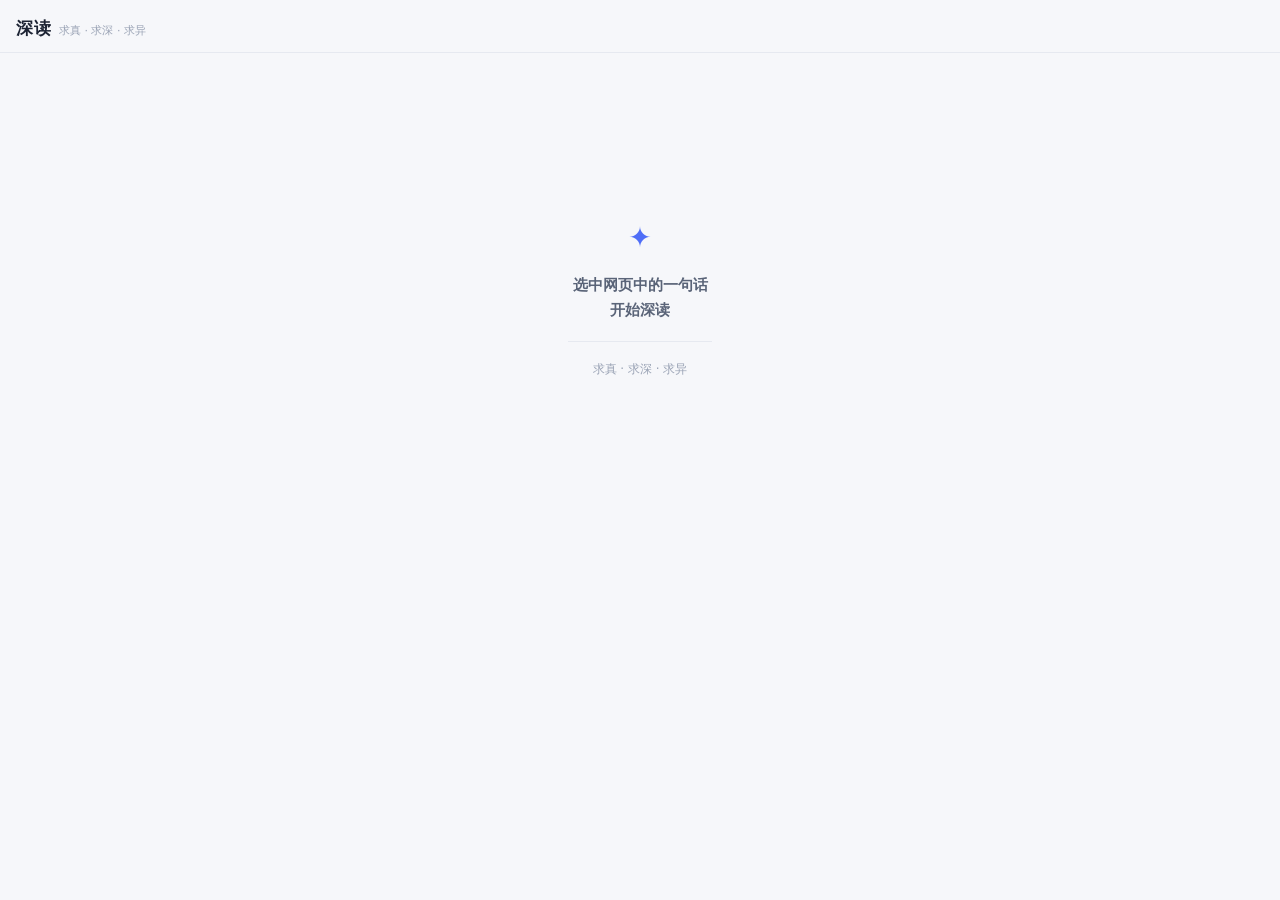
==== src/sidepanel/index.html @ 9e3a81c7 "M0: 重构为「求真·深读」方向——选区捕获 + Side Panel 骨架 - 删除整页静默采集模块（paragraph-extractor/visibility-detector 等），   对齐" ====
<!DOCTYPE html>
<html lang="zh-CN">
<head>
  <meta charset="UTF-8" />
  <title>深读</title>
  <link rel="stylesheet" href="panel.css" />
</head>
<body>
  <header class="panel-header">
    <span class="brand">深读</span>
    <span class="brand-sub">求真 · 求深 · 求异</span>
  </header>

  <main id="main">
    <!-- Empty 状态（PRD 05-UI-UX §20）：语义化引导而非"暂无数据" -->
    <section id="empty-state" class="empty-state">
      <div class="empty-icon">✦</div>
      <p class="empty-title">选中网页中的一句话<br />开始深读</p>
      <hr />
      <p class="empty-modes">求真 · 求深 · 求异</p>
    </section>

    <!-- Claim 卡片：当前正在分析的内容 -->
    <section id="claim-card" class="claim-card" hidden>
      <div class="claim-label">当前内容</div>
      <blockquote id="claim-text" class="claim-text"></blockquote>
      <div class="claim-source">
        <span id="claim-source-title"></span>
      </div>
      <button id="claim-expand" class="claim-expand" hidden>展开全文</button>
    </section>

    <div id="debug-msgs" class="debug-msgs"></div>
  </main>

  <script src="../core/utils/message-types.js"></script>
  <script src="panel.js"></script>
</body>
</html>
---- src/sidepanel/panel.css ----
/* Side Panel 最小骨架样式（M0）：完整视觉系统在 M2 建立。
   基调（PRD 05-UI-UX §25）：克制、知识感、轻量、可信。 */

:root {
  --bg: #f6f7fa;
  --card: #ffffff;
  --ink: #1c2333;
  --ink-2: #5a6478;
  --ink-3: #9aa3b5;
  --line: #e6e9f0;
  --accent: #4f6ef7;
}

@media (prefers-color-scheme: dark) {
  :root {
    --bg: #17181d;
    --card: #1f2128;
    --ink: #e8eaf0;
    --ink-2: #a8b0c0;
    --ink-3: #6b7385;
    --line: #2c2f3a;
    --accent: #7b93ff;
  }
}

* { box-sizing: border-box; }

body {
  margin: 0;
  background: var(--bg);
  color: var(--ink);
  font-family: system-ui, -apple-system, "PingFang SC", "Microsoft YaHei", sans-serif;
  font-size: 14px;
  line-height: 1.65;
}

.panel-header {
  display: flex;
  align-items: baseline;
  gap: 8px;
  padding: 14px 16px 10px;
  border-bottom: 1px solid var(--line);
}

.brand { font-size: 17px; font-weight: 700; letter-spacing: .5px; }
.brand-sub { font-size: 11px; color: var(--ink-3); }

.empty-state {
  margin: 18vh auto 0;
  text-align: center;
  color: var(--ink-2);
  max-width: 240px;
}
.empty-icon { font-size: 28px; color: var(--accent); margin-bottom: 12px; }
.empty-title { font-size: 15px; font-weight: 600; margin: 0; }
.empty-state hr { border: none; border-top: 1px solid var(--line); margin: 18px auto; width: 60%; }
.empty-modes { font-size: 12px; color: var(--ink-3); margin: 0; }

.claim-card {
  position: sticky;
  top: 0;
  z-index: 10;
  margin: 12px;
  padding: 12px 14px;
  background: var(--card);
  border-radius: 14px;
  box-shadow: 0 2px 10px rgba(20, 30, 60, .06);
}
.claim-label {
  font-size: 11px;
  color: var(--ink-3);
  letter-spacing: 1px;
  margin-bottom: 4px;
}
.claim-text {
  margin: 0;
  font-size: 14px;
  font-weight: 600;
  display: -webkit-box;
  -webkit-line-clamp: 3;
  -webkit-box-orient: vertical;
  overflow: hidden;
}
.claim-text.expanded { display: block; -webkit-line-clamp: unset; }
.claim-source {
  margin-top: 6px;
  font-size: 11px;
  color: var(--ink-3);
  white-space: nowrap;
  overflow: hidden;
  text-overflow: ellipsis;
}
.claim-expand {
  margin-top: 6px;
  padding: 0;
  border: none;
  background: none;
  color: var(--accent);
  font-size: 12px;
  cursor: pointer;
}

.debug-msgs { padding: 0 14px; font-size: 12px; color: var(--ink-2); white-space: pre-wrap; }
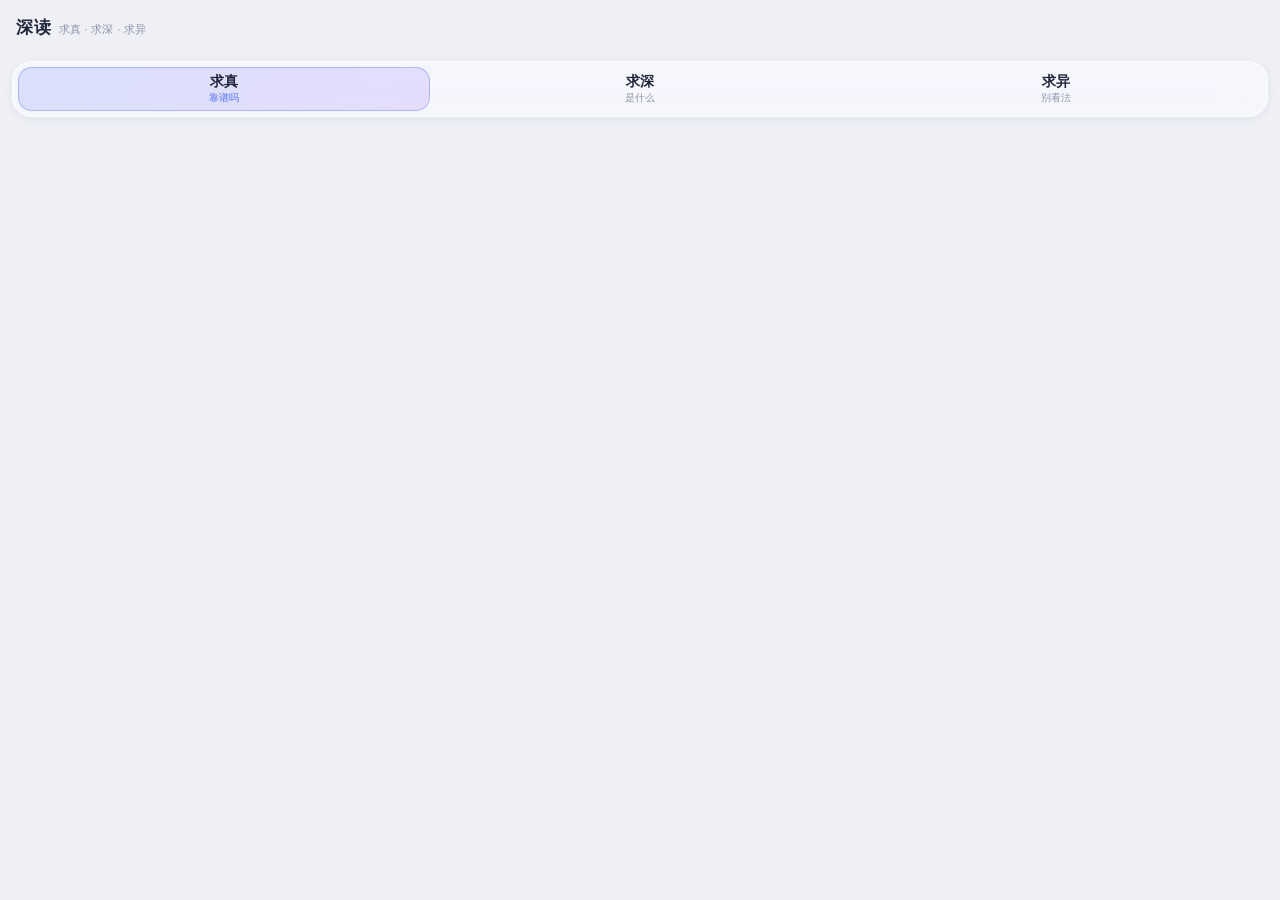
==== commit 0e63e104: "M2: Side Panel 三 Tab 工作台（Liquid Glass 风格） - 三 Tab 导航（求真/求深/求异，默认求真），Tab 切换不换 Claim - 求真视图：支持程度徽章（含观点" ====
--- a/src/sidepanel/index.html
+++ b/src/sidepanel/index.html
@@ -12,25 +12,61 @@
   </header>
 
   <main id="main">
-    <!-- Empty 状态（PRD 05-UI-UX §20）：语义化引导而非"暂无数据" -->
-    <section id="empty-state" class="empty-state">
+    <!-- Empty 状态（PRD 05-UI-UX §20） -->
+    <section id="empty-state" class="empty-state" hidden>
       <div class="empty-icon">✦</div>
       <p class="empty-title">选中网页中的一句话<br />开始深读</p>
       <hr />
       <p class="empty-modes">求真 · 求深 · 求异</p>
     </section>
 
-    <!-- Claim 卡片：当前正在分析的内容 -->
-    <section id="claim-card" class="claim-card" hidden>
+    <!-- Claim 卡片 -->
+    <section id="claim-card" class="claim-card glass" hidden>
       <div class="claim-label">当前内容</div>
       <blockquote id="claim-text" class="claim-text"></blockquote>
-      <div class="claim-source">
-        <span id="claim-source-title"></span>
-      </div>
       <button id="claim-expand" class="claim-expand" hidden>展开全文</button>
+      <div id="claim-source-title" class="claim-source"></div>
     </section>
 
-    <div id="debug-msgs" class="debug-msgs"></div>
+    <!-- 模式导航（PRD 05-UI-UX §8）：默认求真 -->
+    <nav id="mode-tabs" class="mode-tabs glass" hidden>
+      <button class="tab active" data-mode="truth" aria-selected="true">
+        <span class="tab-name">求真</span><span class="tab-q">靠谱吗</span>
+      </button>
+      <button class="tab" data-mode="deep" aria-selected="false">
+        <span class="tab-name">求深</span><span class="tab-q">是什么</span>
+      </button>
+      <button class="tab" data-mode="differ" aria-selected="false">
+        <span class="tab-name">求异</span><span class="tab-q">别看法</span>
+      </button>
+    </nav>
+
+    <!-- Loading 分步提示（PRD 05-UI-UX §18） -->
+    <section id="loading-state" class="state-card glass" hidden>
+      <div id="loading-title" class="loading-title">正在分析……</div>
+      <ul id="loading-steps" class="loading-steps"></ul>
+    </section>
+
+    <!-- Error 状态（PRD 05-UI-UX §19）：可重试，不空白 -->
+    <section id="error-state" class="state-card glass error" hidden>
+      <div class="error-icon">⚠</div>
+      <div id="error-title" class="error-title">分析失败</div>
+      <div id="error-detail" class="error-detail">暂时无法完成深读。</div>
+      <button id="retry-btn" class="retry-btn btn-ai">重新分析</button>
+    </section>
+
+    <!-- 结果区 -->
+    <section id="result-state" hidden>
+      <div id="result-truth" class="result-pane" hidden></div>
+      <div id="result-deep" class="result-pane" hidden></div>
+      <div id="result-differ" class="result-pane" hidden></div>
+      <button id="regen-btn" class="regen-btn" hidden>↻ 重新生成本视图</button>
+    </section>
+
+    <footer class="panel-foot" hidden>
+      <span id="cache-flag" class="cache-flag"></span>
+      <span class="disclaim">AI 基于检索与知识评估，非事实真值</span>
+    </footer>
   </main>
 
   <script src="../core/utils/message-types.js"></script>
--- a/src/sidepanel/panel.css
+++ b/src/sidepanel/panel.css
@@ -1,25 +1,37 @@
-/* Side Panel 最小骨架样式（M0）：完整视觉系统在 M2 建立。
-   基调（PRD 05-UI-UX §25）：克制、知识感、轻量、可信。 */
+/* 深读 Side Panel —— Liquid Glass 风格（用户偏好设计系统）+ PRD 基调：克制、知识感、轻量、可信 */
 
 :root {
-  --bg: #f6f7fa;
-  --card: #ffffff;
-  --ink: #1c2333;
-  --ink-2: #5a6478;
-  --ink-3: #9aa3b5;
-  --line: #e6e9f0;
+  --radius-2xl: 1.25rem;
+  --radius-full: 9999px;
+  --fluid: .4s cubic-bezier(0.2, 0.8, 0.2, 1);
+  --bg: #eef0f6;
+  --orb-1: rgba(120, 140, 255, .45);
+  --orb-2: rgba(180, 150, 255, .35);
+  --glass-bg: rgba(250, 250, 253, .62);
+  --glass-border: rgba(255, 255, 255, .65);
+  --ink: #20263a;
+  --ink-2: #59627a;
+  --ink-3: #8d95ab;
   --accent: #4f6ef7;
+  --ok: #2f9e63; --part: #c78a1d; --bad: #cf4b3c;
+  --shadow-sm: 0 2px 10px rgba(30, 40, 80, .07);
+  --shadow-md: 0 8px 28px rgba(30, 40, 80, .13);
 }
 
 @media (prefers-color-scheme: dark) {
   :root {
-    --bg: #17181d;
-    --card: #1f2128;
-    --ink: #e8eaf0;
-    --ink-2: #a8b0c0;
-    --ink-3: #6b7385;
-    --line: #2c2f3a;
+    --bg: #14151a;
+    --orb-1: rgba(90, 110, 230, .22);
+    --orb-2: rgba(160, 91, 245, .16);
+    --glass-bg: rgba(32, 34, 42, .60);
+    --glass-border: rgba(255, 255, 255, .12);
+    --ink: #eceef4;
+    --ink-2: #a9b1c4;
+    --ink-3: #767f94;
     --accent: #7b93ff;
+    --ok: #58c48c; --part: #ddb05e; --bad: #ef7364;
+    --shadow-sm: 0 2px 10px rgba(0, 0, 0, .3);
+    --shadow-md: 0 8px 28px rgba(0, 0, 0, .45);
   }
 }
 
@@ -27,77 +39,204 @@
 
 body {
   margin: 0;
+  min-height: 100vh;
   background: var(--bg);
   color: var(--ink);
   font-family: system-ui, -apple-system, "PingFang SC", "Microsoft YaHei", sans-serif;
   font-size: 14px;
-  line-height: 1.65;
-}
+  line-height: 1.7;
+}
+
+/* 背景光斑：让毛玻璃有内容可透 */
+.orbs { position: fixed; inset: 0; z-index: -1; overflow: hidden; pointer-events: none; }
+.orb {
+  position: absolute; border-radius: 50%;
+  filter: blur(70px); opacity: .8;
+  animation: drift 16s ease-in-out infinite alternate;
+}
+.orb.o1 { width: 260px; height: 260px; background: var(--orb-1); top: -60px; right: -70px; }
+.orb.o2 { width: 220px; height: 220px; background: var(--orb-2); bottom: -50px; left: -60px; animation-delay: -8s; }
+@keyframes drift {
+  from { transform: translate(0, 0) scale(1); }
+  to   { transform: translate(-24px, 20px) scale(1.08); }
+}
+
+/* 玻璃基类 */
+.glass {
+  background: var(--glass-bg);
+  backdrop-filter: blur(22px) saturate(170%);
+  -webkit-backdrop-filter: blur(22px) saturate(170%);
+  border: 1px solid var(--glass-border);
+  border-radius: var(--radius-2xl);
+  box-shadow: var(--shadow-sm), inset 0 1px 0 rgba(255, 255, 255, .18);
+}
+
+main { padding: 10px 12px 18px; }
 
 .panel-header {
-  display: flex;
-  align-items: baseline;
-  gap: 8px;
-  padding: 14px 16px 10px;
-  border-bottom: 1px solid var(--line);
-}
-
+  display: flex; align-items: baseline; gap: 8px;
+  padding: 13px 16px 9px;
+}
 .brand { font-size: 17px; font-weight: 700; letter-spacing: .5px; }
 .brand-sub { font-size: 11px; color: var(--ink-3); }
 
-.empty-state {
-  margin: 18vh auto 0;
-  text-align: center;
-  color: var(--ink-2);
-  max-width: 240px;
-}
-.empty-icon { font-size: 28px; color: var(--accent); margin-bottom: 12px; }
-.empty-title { font-size: 15px; font-weight: 600; margin: 0; }
-.empty-state hr { border: none; border-top: 1px solid var(--line); margin: 18px auto; width: 60%; }
+/* ---------- Empty ---------- */
+.empty-state { margin: 17vh auto 0; text-align: center; color: var(--ink-2); max-width: 240px; }
+.empty-icon { font-size: 28px; color: var(--accent); }
+.empty-title { font-size: 15px; font-weight: 600; margin: 10px 0 0; }
+.empty-state hr { border: none; border-top: 1px solid var(--glass-border); margin: 16px auto; width: 58%; }
 .empty-modes { font-size: 12px; color: var(--ink-3); margin: 0; }
 
+/* ---------- Claim 卡片 ---------- */
 .claim-card {
-  position: sticky;
-  top: 0;
-  z-index: 10;
-  margin: 12px;
-  padding: 12px 14px;
-  background: var(--card);
-  border-radius: 14px;
-  box-shadow: 0 2px 10px rgba(20, 30, 60, .06);
-}
-.claim-label {
-  font-size: 11px;
-  color: var(--ink-3);
-  letter-spacing: 1px;
-  margin-bottom: 4px;
-}
+  position: sticky; top: 8px; z-index: 10;
+  margin-bottom: 10px; padding: 11px 14px;
+}
+.claim-label { font-size: 10px; color: var(--ink-3); letter-spacing: 2px; }
 .claim-text {
-  margin: 0;
-  font-size: 14px;
-  font-weight: 600;
-  display: -webkit-box;
-  -webkit-line-clamp: 3;
-  -webkit-box-orient: vertical;
-  overflow: hidden;
+  margin: 3px 0 0; font-size: 13.5px; font-weight: 600;
+  display: -webkit-box; -webkit-line-clamp: 3; -webkit-box-orient: vertical; overflow: hidden;
 }
 .claim-text.expanded { display: block; -webkit-line-clamp: unset; }
-.claim-source {
-  margin-top: 6px;
-  font-size: 11px;
-  color: var(--ink-3);
-  white-space: nowrap;
-  overflow: hidden;
-  text-overflow: ellipsis;
-}
 .claim-expand {
-  margin-top: 6px;
-  padding: 0;
-  border: none;
-  background: none;
-  color: var(--accent);
-  font-size: 12px;
-  cursor: pointer;
-}
-
-.debug-msgs { padding: 0 14px; font-size: 12px; color: var(--ink-2); white-space: pre-wrap; }
+  padding: 2px 0 0; border: none; background: none;
+  color: var(--accent); font-size: 12px; cursor: pointer;
+}
+.claim-source { font-size: 11px; color: var(--ink-3); white-space: nowrap; overflow: hidden; text-overflow: ellipsis; }
+
+/* ---------- Tab 导航 ---------- */
+.mode-tabs {
+  position: sticky; top: 8px; z-index: 10;
+  display: grid; grid-template-columns: repeat(3, 1fr); gap: 4px;
+  padding: 5px; margin-bottom: 10px;
+}
+.mode-tabs.shifted { top: auto; position: static; }
+.tab {
+  border: none; background: transparent; cursor: pointer;
+  border-radius: calc(var(--radius-2xl) - 6px);
+  padding: 6px 4px; text-align: center;
+  transition: background var(--fluid), transform var(--fluid);
+}
+.tab:hover { background: rgba(127, 127, 160, .10); }
+.tab.active {
+  background: linear-gradient(135deg, rgba(79, 110, 247, .16), rgba(139, 92, 246, .16));
+  box-shadow: inset 0 0 0 1px rgba(79, 110, 247, .35);
+}
+.tab-name { display: block; font-size: 14px; font-weight: 700; color: var(--ink); }
+.tab-q { display: block; font-size: 10px; color: var(--ink-3); }
+.tab.active .tab-q { color: var(--accent); }
+
+/* ---------- Loading / Error ---------- */
+.state-card { padding: 16px; margin-bottom: 10px; }
+.loading-title { font-weight: 700; margin-bottom: 8px; }
+.loading-steps { list-style: none; margin: 0; padding: 0; font-size: 13px; color: var(--ink-2); }
+.loading-steps li { padding: 3px 0; transition: opacity .3s; }
+.loading-steps li.done { color: var(--ink-3); }
+.loading-steps li.doing::before { content: "◐ "; color: var(--accent); animation: spin 1s linear infinite; }
+.loading-steps li.todo::before { content: "○ "; color: var(--ink-3); }
+.loading-steps li.done::before { content: "✓ "; color: var(--ok); }
+@keyframes spin { to { transform: rotate(360deg); } }
+
+.error-icon { font-size: 26px; color: var(--bad); }
+.error-title { font-weight: 700; margin: 6px 0 2px; }
+.error-detail { font-size: 12.5px; color: var(--ink-2); margin-bottom: 12px; }
+.retry-btn {
+  border: none; cursor: pointer; color: #fff; font-size: 13px; font-weight: 600;
+  padding: 8px 22px; border-radius: var(--radius-full);
+}
+.btn-ai {
+  background: linear-gradient(135deg, #32ade6, #a05bf5);
+  box-shadow: 0 4px 14px rgba(160, 91, 245, .3), inset 0 1px 0 rgba(255, 255, 255, .3);
+  transition: transform var(--fluid), box-shadow var(--fluid);
+}
+.btn-ai:hover { transform: translateY(-2px); box-shadow: 0 8px 22px rgba(160, 91, 245, .42); }
+
+/* ---------- 结果通用 ---------- */
+.result-pane > * { animation: rise .45s cubic-bezier(0.2, 0.8, 0.2, 1) both; }
+.result-pane > *:nth-child(2) { animation-delay: .06s; }
+.result-pane > *:nth-child(n+3) { animation-delay: .12s; }
+@keyframes rise { from { opacity: 0; transform: translateY(10px); } to { opacity: 1; transform: none; } }
+
+.card { padding: 13px 15px; margin-bottom: 10px; }
+.card-label {
+  font-size: 10px; letter-spacing: 2px; color: var(--ink-3); margin-bottom: 6px;
+}
+.badge {
+  display: inline-block; padding: 3px 12px; font-size: 13px; font-weight: 700;
+  border-radius: var(--radius-full); border: 1px solid currentColor;
+}
+.badge.supported { color: var(--ok); }
+.badge.partial { color: var(--part); }
+.badge.insufficient, .badge.unsupported { color: var(--bad); }
+.badge.opinion { color: var(--accent); }
+
+.summary-text { font-size: 13.5px; margin-top: 8px; }
+.muted { color: var(--ink-2); font-size: 12.5px; }
+
+/* 证据卡 */
+.ev-card { padding: 11px 13px; margin: 8px 0; }
+.ev-head { display: flex; align-items: center; gap: 8px; margin-bottom: 4px; }
+.ev-type {
+  flex-shrink: 0; font-size: 10.5px; color: var(--accent);
+  border: 1px solid currentColor; border-radius: var(--radius-full); padding: 1px 9px;
+}
+.ev-point { font-size: 13px; font-weight: 600; }
+.ev-detail { font-size: 12.5px; color: var(--ink-2); }
+
+/* 对照块 */
+.compare-original, .compare-actual {
+  padding: 9px 12px; border-radius: calc(var(--radius-2xl) - 8px);
+  background: rgba(127, 127, 160, .08); font-size: 12.5px; margin-top: 6px;
+}
+.compare-tag { font-size: 10px; color: var(--ink-3); letter-spacing: 1px; }
+.compare-gap { margin-top: 8px; font-size: 12.5px; color: var(--bad); }
+.compare-none { font-size: 12.5px; color: var(--ink-3); }
+
+/* 知识树 */
+.tree-root {
+  display: inline-block; font-weight: 700; font-size: 13.5px;
+  padding: 5px 16px; border-radius: var(--radius-full);
+  background: linear-gradient(135deg, rgba(79, 110, 247, .15), rgba(139, 92, 246, .15));
+  border: 1px solid rgba(79, 110, 247, .3);
+}
+.tree-branch { margin-top: 10px; }
+.tree-label { font-size: 11px; color: var(--ink-3); letter-spacing: 1px; }
+.tree-nodes { display: flex; flex-wrap: wrap; gap: 6px; margin-top: 4px; }
+.node-chip {
+  font-size: 12px; padding: 3px 11px; cursor: default;
+  border-radius: var(--radius-full);
+  background: rgba(127, 127, 160, .10); border: 1px solid var(--glass-border);
+  transition: all var(--fluid);
+}
+.node-chip:hover { background: rgba(79, 110, 247, .14); border-color: var(--accent); transform: translateY(-1px); }
+
+.concept-line { display: flex; gap: 8px; align-items: baseline; margin: 7px 0; font-size: 13px; }
+.concept-name { flex-shrink: 0; font-weight: 700; color: var(--accent); }
+.q-list { margin: 0; padding-left: 18px; font-size: 13px; }
+.q-list li { margin: 6px 0; }
+.q-link { cursor: pointer; transition: color var(--fluid); }
+.q-link:hover { color: var(--accent); }
+
+/* 立场卡 */
+.vp-card { padding: 11px 13px; margin: 8px 0; }
+.vp-head { display: flex; align-items: center; gap: 7px; }
+.vp-dot { width: 9px; height: 9px; flex-shrink: 0; border-radius: var(--radius-full); }
+.vp-dot.g { background: var(--ok); } .vp-dot.y { background: var(--part); } .vp-dot.r { background: var(--bad); } .vp-dot.b { background: var(--accent); }
+.vp-stance { font-weight: 700; font-size: 13.5px; }
+.vp-point { font-size: 13px; margin: 4px 0 2px; }
+.vp-reason { font-size: 12.5px; color: var(--ink-2); }
+.blind-why { font-size: 12.5px; color: var(--ink-2); margin-top: 3px; }
+
+/* 底部 */
+.regen-btn {
+  width: 100%; margin: 2px 0 10px; padding: 8px;
+  border: 1px solid var(--glass-border); border-radius: var(--radius-full);
+  background: var(--glass-bg); color: var(--ink-2); font-size: 12.5px; cursor: pointer;
+  backdrop-filter: blur(10px); -webkit-backdrop-filter: blur(10px);
+  transition: all var(--fluid);
+}
+.regen-btn:hover { color: var(--accent); border-color: var(--accent); }
+.panel-foot {
+  text-align: center; font-size: 10.5px; color: var(--ink-3); padding: 2px 0 6px;
+}
+.cache-flag { color: var(--accent); margin-right: 6px; }
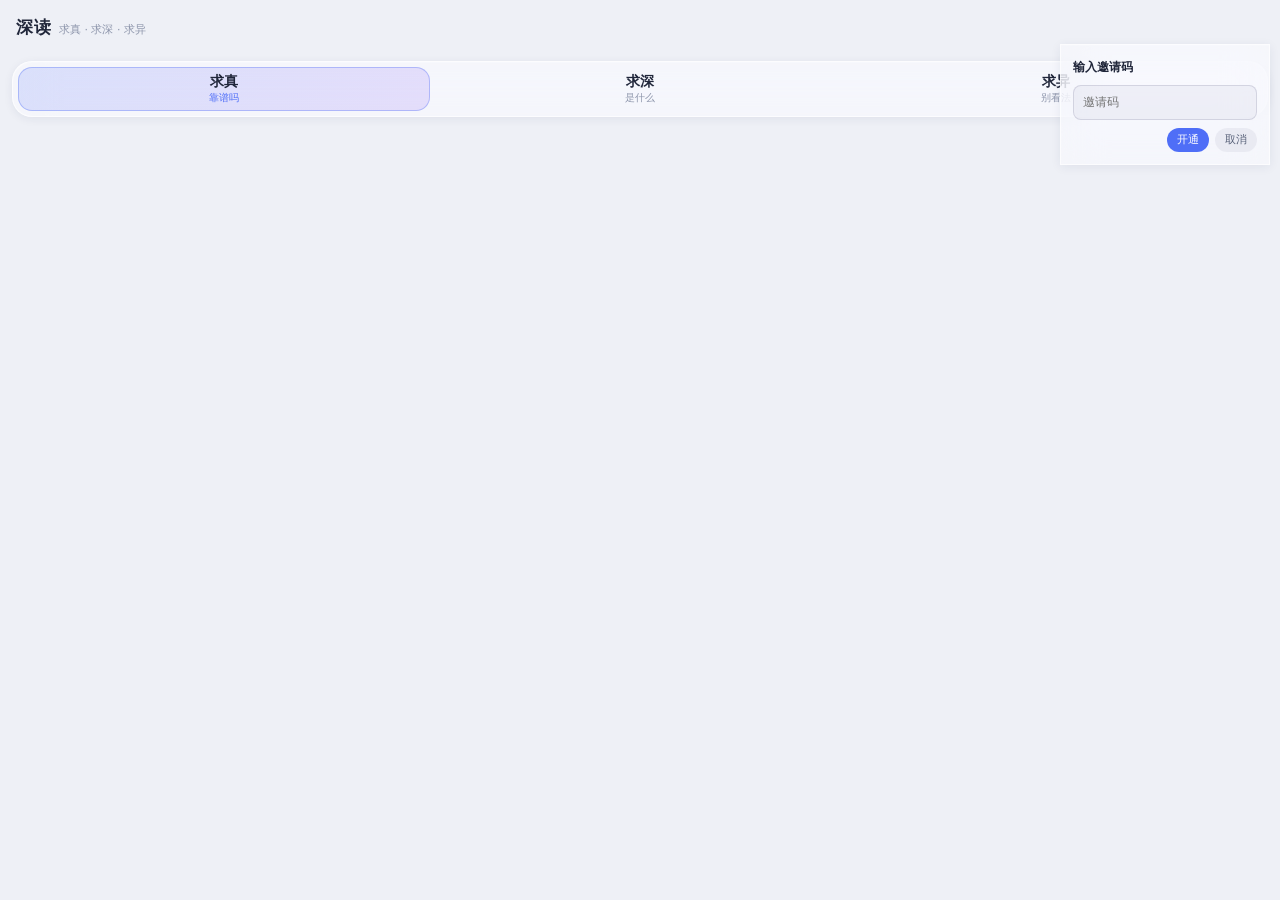
==== commit fede10a6: "O3: 扩展登录流——邀请码兑换 + JWT 存储 + panel 登录 UI 依据 v2.8 计划 OQ2-OQ4： - 新增 src/core/auth/invite-jwt.js：redeem（" ====
--- a/src/sidepanel/index.html
+++ b/src/sidepanel/index.html
@@ -9,7 +9,24 @@
   <header class="panel-header">
     <span class="brand">深读</span>
     <span class="brand-sub">求真 · 求深 · 求异</span>
+    <!-- V2.8 登录门禁（仅代理模式显示；DIRECT 模式隐藏） -->
+    <span id="auth-area" class="auth-area" hidden>
+      <button id="auth-login-btn" class="auth-btn" hidden title="输入邀请码开通使用">登录</button>
+      <span id="auth-user" class="auth-user" hidden></span>
+      <button id="auth-logout-btn" class="auth-btn auth-logout" hidden title="退出登录">退出</button>
+    </span>
   </header>
+
+  <!-- 邀请码输入弹层（V2.8 O3，点击「登录」展开） -->
+  <div id="auth-panel" class="auth-panel glass" hidden>
+    <div class="auth-panel-title">输入邀请码</div>
+    <input id="auth-code-input" class="auth-input" type="text" placeholder="邀请码" autocomplete="off" spellcheck="false" />
+    <div class="auth-panel-actions">
+      <button id="auth-submit" class="auth-btn auth-submit">开通</button>
+      <button id="auth-cancel" class="auth-btn">取消</button>
+    </div>
+    <div id="auth-error" class="auth-error" hidden></div>
+  </div>
 
   <main id="main">
     <!-- Empty 状态（PRD 05-UI-UX §20） -->
@@ -26,6 +43,17 @@
       <blockquote id="claim-text" class="claim-text"></blockquote>
       <button id="claim-expand" class="claim-expand" hidden>展开全文</button>
       <div id="claim-source-title" class="claim-source"></div>
+      <button id="back-overview" class="back-overview" hidden>← 本文概览</button>
+    </section>
+
+    <!-- 本文概览（V1.5 U4）：悬浮球 Ready 后默认视图 -->
+    <section id="overview-state" hidden>
+      <div class="ov-head glass">
+        <div class="ov-label">本文概览</div>
+        <div id="ov-title" class="ov-title"></div>
+        <div id="ov-stats" class="ov-stats"></div>
+      </div>
+      <div id="ov-list" class="ov-list"></div>
     </section>
 
     <!-- 模式导航（PRD 05-UI-UX §8）：默认求真 -->
--- a/src/sidepanel/panel.css
+++ b/src/sidepanel/panel.css
@@ -103,6 +103,11 @@
   color: var(--accent); font-size: 12px; cursor: pointer;
 }
 .claim-source { font-size: 11px; color: var(--ink-3); white-space: nowrap; overflow: hidden; text-overflow: ellipsis; }
+.back-overview {
+  display: block; margin-top: 6px; padding: 0; border: none; background: none;
+  color: var(--accent); font-size: 12px; cursor: pointer;
+}
+.back-overview:hover { text-decoration: underline; }
 
 /* ---------- Tab 导航 ---------- */
 .mode-tabs {
@@ -203,12 +208,13 @@
 .tree-label { font-size: 11px; color: var(--ink-3); letter-spacing: 1px; }
 .tree-nodes { display: flex; flex-wrap: wrap; gap: 6px; margin-top: 4px; }
 .node-chip {
-  font-size: 12px; padding: 3px 11px; cursor: default;
+  font-size: 12px; padding: 3px 11px; cursor: pointer;
   border-radius: var(--radius-full);
   background: rgba(127, 127, 160, .10); border: 1px solid var(--glass-border);
   transition: all var(--fluid);
 }
 .node-chip:hover { background: rgba(79, 110, 247, .14); border-color: var(--accent); transform: translateY(-1px); }
+.node-chip::after { content: " ↗"; font-size: 10px; color: var(--ink-3); }
 
 .concept-line { display: flex; gap: 8px; align-items: baseline; margin: 7px 0; font-size: 13px; }
 .concept-name { flex-shrink: 0; font-weight: 700; color: var(--accent); }
@@ -227,7 +233,100 @@
 .vp-reason { font-size: 12.5px; color: var(--ink-2); }
 .blind-why { font-size: 12.5px; color: var(--ink-2); margin-top: 3px; }
 
-/* 底部 */
+/* 检索来源（M3） */
+.src-line { margin: 7px 0; }
+.src-link {
+  color: var(--accent); font-size: 13px; font-weight: 600;
+  text-decoration: none; transition: opacity var(--fluid);
+}
+.src-link:hover { opacity: .75; text-decoration: underline; }
+.src-meta { display: block; font-size: 11px; color: var(--ink-3); }
+
+/* ---------- 本文概览（U4） ---------- */
+.ov-head { padding: 13px 15px; margin-bottom: 10px; }
+.ov-label { font-size: 10px; letter-spacing: 2px; color: var(--ink-3); }
+.ov-title { font-size: 14.5px; font-weight: 700; margin: 3px 0 6px; }
+.ov-stats { display: flex; flex-wrap: wrap; gap: 6px; font-size: 12px; }
+.ov-stat {
+  padding: 2px 10px; border-radius: var(--radius-full);
+  background: rgba(127, 127, 160, .10); border: 1px solid var(--glass-border);
+}
+.ov-stat b { font-weight: 700; }
+.ov-list { display: flex; flex-direction: column; gap: 8px; }
+.ov-item {
+  padding: 10px 13px; cursor: pointer; text-align: left;
+  transition: transform var(--fluid), border-color var(--fluid);
+}
+.ov-item:hover { transform: translateY(-1px); border-color: var(--accent); }
+.ov-item-head { display: flex; align-items: center; gap: 7px; margin-bottom: 3px; }
+.ov-type {
+  flex-shrink: 0; font-size: 10.5px; color: var(--accent);
+  border: 1px solid currentColor; border-radius: var(--radius-full); padding: 1px 8px;
+}
+.ov-type.opinion { color: var(--ink-3); }
+.ov-obj {
+  flex-shrink: 0; font-size: 10px; color: var(--ink-3);
+  background: rgba(127,127,160,.10); border-radius: var(--radius-full); padding: 1px 7px;
+}
+
+/* ---- V2.8 登录门禁（header 右侧 + 邀请码弹层） ---- */
+.auth-area {
+  margin-left: auto; display: flex; align-items: center; gap: 6px;
+}
+.auth-btn {
+  font: inherit; font-size: 11px; color: var(--ink-2);
+  background: rgba(127,127,160,.10); border: none; border-radius: var(--radius-full);
+  padding: 3px 10px; cursor: pointer; transition: background .15s ease;
+}
+.auth-btn:hover { background: rgba(127,127,160,.20); }
+.auth-logout { opacity: .7; }
+.auth-user {
+  font-size: 11px; color: var(--ok);
+  border: 1px solid currentColor; border-radius: var(--radius-full); padding: 2px 9px;
+}
+.auth-panel {
+  position: absolute; top: 44px; right: 10px; z-index: 30;
+  width: 210px; padding: 12px;
+  display: flex; flex-direction: column; gap: 8px;
+  border-radius: var(--radius-lg);
+}
+.auth-panel-title { font-size: 12px; font-weight: 600; color: var(--ink-1); }
+.auth-input {
+  font: inherit; font-size: 12px; color: var(--ink-1);
+  background: rgba(127,127,160,.08); border: 1px solid rgba(127,127,160,.25);
+  border-radius: var(--radius-md, 8px); padding: 6px 9px; outline: none;
+}
+.auth-input:focus { border-color: rgba(79,110,247,.55); }
+.auth-panel-actions { display: flex; gap: 6px; justify-content: flex-end; }
+.auth-submit { color: #fff; background: var(--accent, #4f6ef7); }
+.auth-submit:hover { background: var(--accent, #4f6ef7); filter: brightness(1.08); }
+.auth-submit:disabled { opacity: .5; cursor: wait; }
+.auth-error { font-size: 11px; color: #c0392b; }
+
+/* ---- V2.5 溯源展示 ---- */
+.v25-meta-text {
+  display: block; margin-top: 6px; font-size: 11px; color: var(--ink-3);
+}
+.src-badge, .src-original, .src-synd {
+  flex-shrink: 0; font-size: 10px; border-radius: var(--radius-full); padding: 1px 7px;
+}
+.src-badge { color: var(--ink-2); background: rgba(79,110,247,.12); }
+.src-original { color: #1a7f37; background: rgba(26,127,55,.10); }
+.src-synd { color: #b45309; background: rgba(180,83,9,.10); }
+.src-why {
+  flex-basis: 100%; font-size: 11px; color: var(--ink-3); margin-top: 2px;
+}
+.v25-src-line { flex-wrap: wrap; gap: 4px; }
+.ov-verified {
+  flex-shrink: 0; font-size: 10.5px; color: var(--ok);
+  border: 1px solid currentColor; border-radius: var(--radius-full); padding: 1px 8px;
+}
+.ov-text {
+  font-size: 12.5px; color: var(--ink);
+  display: -webkit-box; -webkit-line-clamp: 2; -webkit-box-orient: vertical; overflow: hidden;
+}
+
+/* ---------- 底部 */
 .regen-btn {
   width: 100%; margin: 2px 0 10px; padding: 8px;
   border: 1px solid var(--glass-border); border-radius: var(--radius-full);
